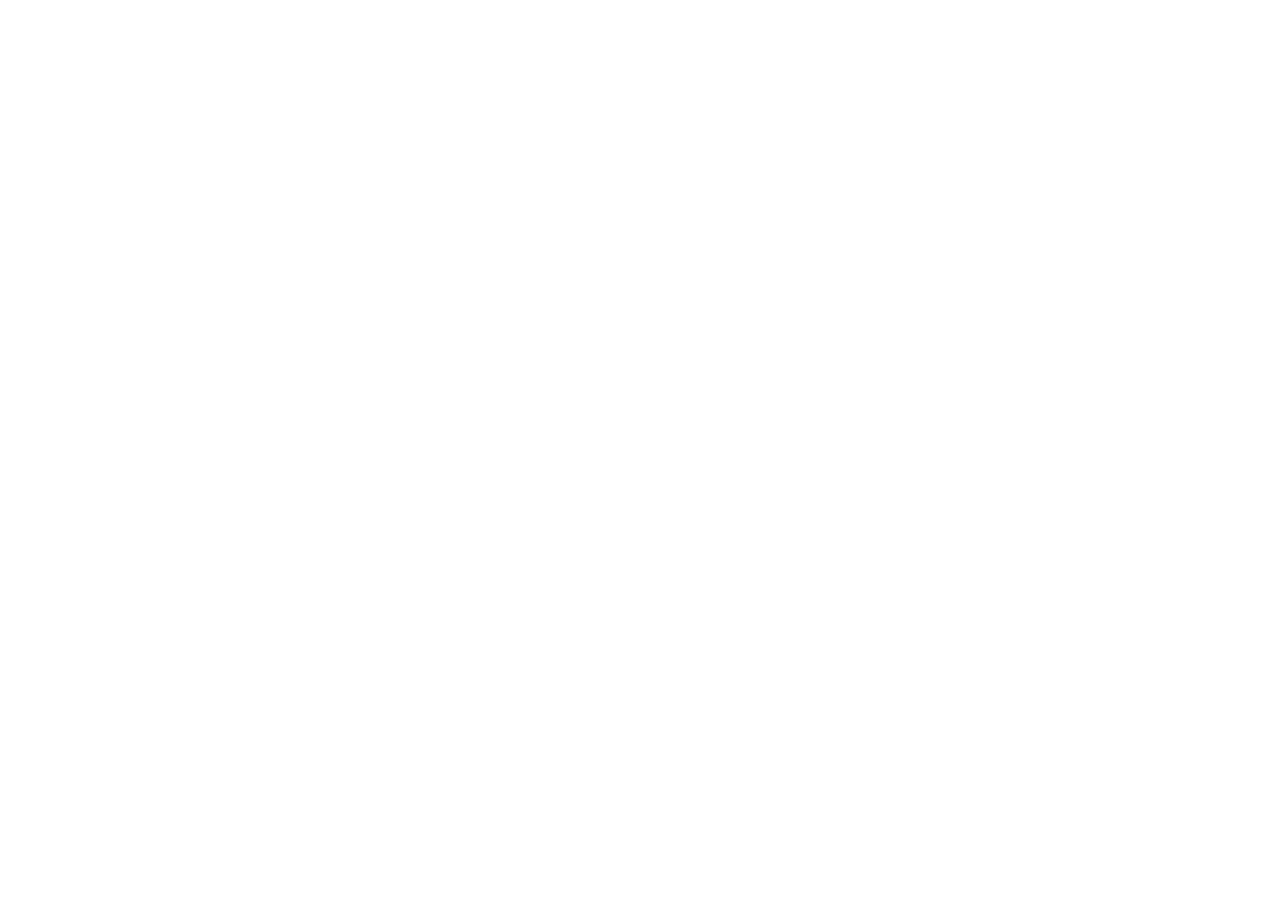
==== index.html @ c118fce3 "added file" ====
<!DOCTYPE html>
<html lang="en">
<head>
    <meta charset="UTF-8">
    <meta name="viewport" content="width=device-width, initial-scale=1.0">
    <title>Ecom</title>
    <link rel="preconnect" href="https://fonts.googleapis.com">
<link rel="preconnect" href="https://fonts.gstatic.com" crossorigin>
<link href="https://fonts.googleapis.com/css2?family=Poppins:ital,wght@0,100;0,200;0,300;0,400;0,500;0,600;0,700;0,800;0,900;1,100;1,200;1,300;1,400;1,500;1,600;1,700;1,800;1,900&display=swap" 
rel="stylesheet">

<link rel ="stylesheet" href ="style.css">

</head>
<body>
    
</body>
</html>
---- style.css ----
*{
    padding: 0;
    margin: 0;
}
body{
    font-family: 'Poppins',sans-serif;
}
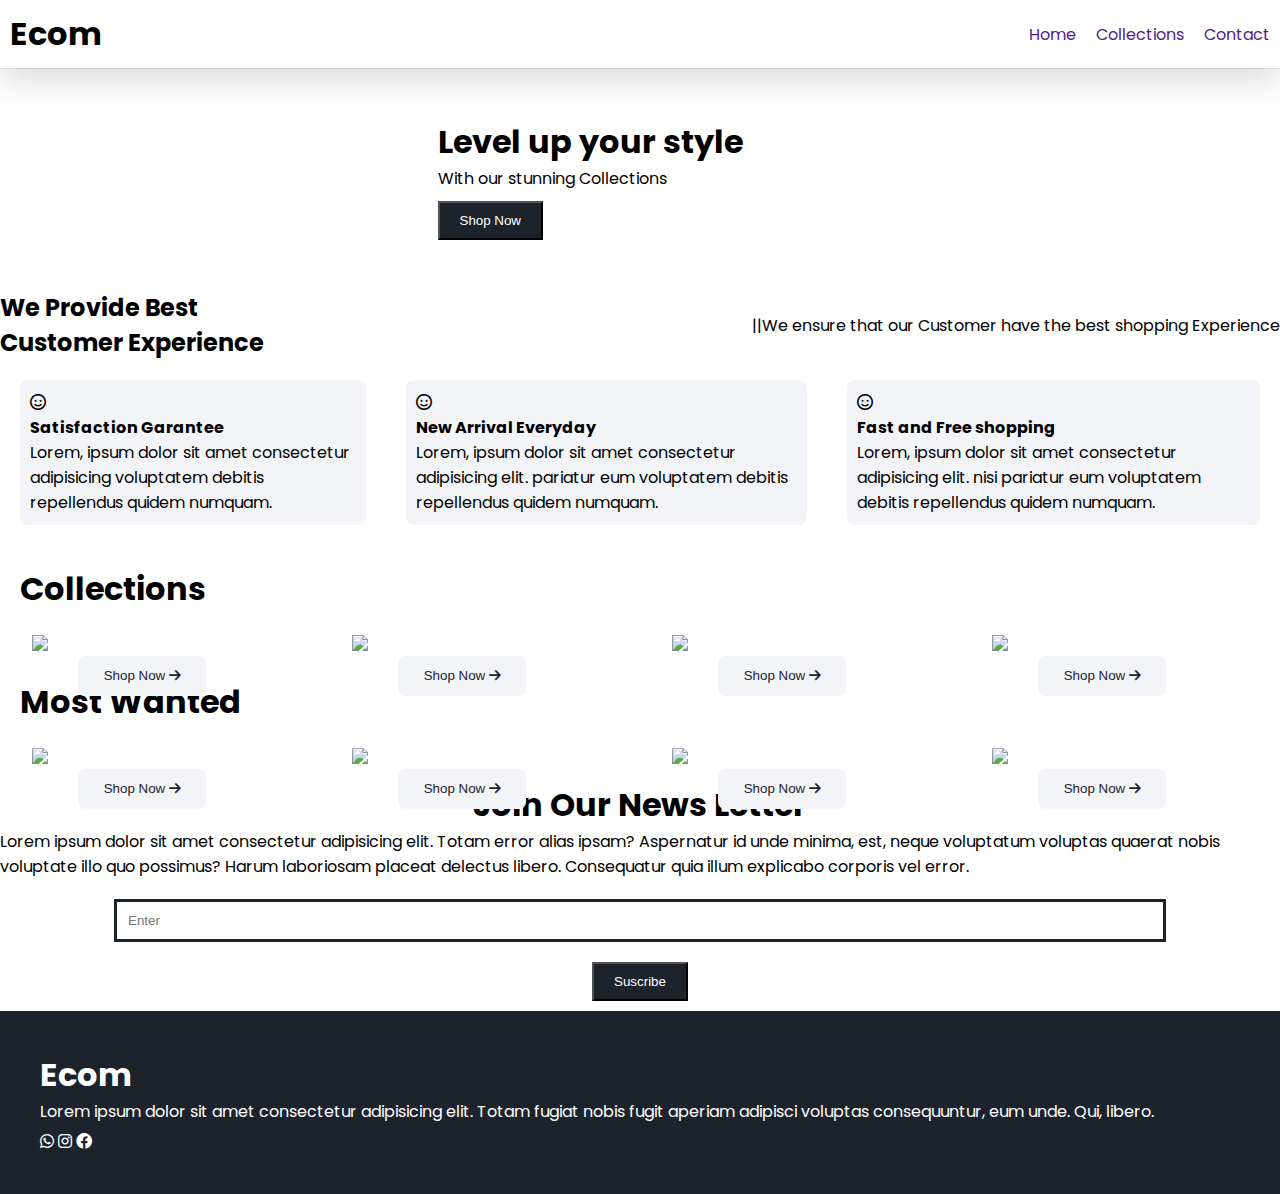
==== commit 8fcf8131: "commit changes" ====
--- a/index.html
+++ b/index.html
@@ -1,6 +1,7 @@
 <!DOCTYPE html>
 <html lang="en">
 <head>
+    
     <meta charset="UTF-8">
     <meta name="viewport" content="width=device-width, initial-scale=1.0">
     <title>Ecom</title>
@@ -10,9 +11,164 @@
 rel="stylesheet">
 
 <link rel ="stylesheet" href ="style.css">
-
+<head>
+    <link rel="stylesheet" href="https://cdnjs.cloudflare.com/ajax/libs/font-awesome/6.0.0/css/all.min.css">
+  </head>
+  
 </head>
 <body>
+    <nav class="navbar">
+        <h1>Ecom</h1>
+        <div class="navbar-links">
+            <p class="navbar-links"><a  href="">Home</a></p>
+            <p class="navbar-links"><a href="">Collections</a></p>
+            <p class="navbar-links"><a href="">Contact</a></pL>
+
+        </div> 
+
+        <div class="toggle-button " onclick = "showNavBar()">
+            <i class = "fa-solid fa-bars"></i>
+
+        </div>
+    </nav>
+
+    <nav class="side-navbar" >
+        <p style="text-align:right" onclick = "closeNavBar()">
+            <i class="fas fa-times" ></i>
+        </p>
+        <div>
+            <p class= "side-navbar-links"><a  href="">Home</a></p>
+            <p class="side-navbar-links"><a href="">Collections</a></p>
+            <p class="side-navbar-links"><a href="">Contact</a></pL>
+        </div>
+    </nav>
+
+<!---header-->
     
+<div class="head">
+    <div>
+    <h1>Level up your style</h1>
+    <p>With our stunning Collections</p>
+    <button class="Shop_Now">Shop Now</button>  
+    </div>
+        <div >
+            <img src="https://picsum.photos/300/300" alt="" class="header-image" >
+        </div>
+</div>
+<!--Service-->
+<div class="Service">
+    <div class = "Service_Container">
+        <h2>We Provide Best</h2>
+        <h2>Customer Experience</h2>
+    </div>
+    <div  >
+        <p class="service-para">||We ensure that our Customer have the best shopping Experience</p>
+    </div>
+    </div>
+    <div class="Service_Container2">
+        <div>
+            <i class="far fa-smile"></i>
+            <h4>Satisfaction Garantee</h4>
+            <p>Lorem, ipsum dolor sit amet consectetur adipisicing voluptatem debitis repellendus quidem numquam.</p>
+        </div>
+        <div>
+            <i class="far fa-smile"></i>
+            <h4>New Arrival Everyday</h4>
+            <p>Lorem, ipsum dolor sit amet consectetur adipisicing elit.  pariatur eum voluptatem debitis repellendus quidem numquam.</p>
+        </div>
+
+        <div>
+            <i class="far fa-smile"></i>
+            <h4>Fast and Free shopping</h4>
+            <p>Lorem, ipsum dolor sit amet consectetur adipisicing elit.  nisi pariatur eum voluptatem debitis repellendus quidem numquam.</p>
+        </div>
+    </div>
+<div class="T1" >
+        <h1 style="display: inline-block;" >Collections</h1>
+</div>
+<!--collections-->
+    <div class="collections">
+
+        <div class="collections-container"> 
+        <img src ="https://picsum.photos/200/200?1">
+        <button>Shop Now <i  class="fas fa-arrow-right"></i>
+          </button>
+    </div>    
+    <div class="collections-container"> 
+        <img src ="https://picsum.photos/200/200?2">
+        <button>Shop Now <i  class="fas fa-arrow-right"></i>
+            </button>
+
+    </div>
+  
+    <div class="collections-container"> 
+        <img src ="https://picsum.photos/200/200?3">
+        <button>Shop Now <i  class="fas fa-arrow-right"></i></button>
+    </div>
+  
+    <div class="collections-container"> 
+        <img src ="https://picsum.photos/200/200?4">
+        <button>Shop Now <i  class="fas fa-arrow-right"></i></button>
+    </div>
+    
+</div>
+
+<div class="T2" >
+    <h1 style="display: inline-block;" >Most Wanted</h1>
+</div>
+<!--Most Wanted-->
+<div class="collections">
+
+    <div class="collections-container"> 
+    <img src ="https://picsum.photos/200/200?1">
+    <button>Shop Now <i  class="fas fa-arrow-right"></i>
+      </button>
+</div>    
+<div class="collections-container"> 
+    <img src ="https://picsum.photos/200/200?2">
+    <button>Shop Now <i  class="fas fa-arrow-right"></i>
+        </button>
+
+</div>
+
+<div class="collections-container"> 
+    <img src ="https://picsum.photos/200/200?3">
+    <button>Shop Now <i  class="fas fa-arrow-right"></i></button>
+</div>
+
+<div class="collections-container"> 
+    <img src ="https://picsum.photos/200/200?4">
+    <button>Shop Now <i  class="fas fa-arrow-right"></i></button>
+</div>
+
+</div>
+<!--News-->
+<div class="News">
+    <h1>Join Our News Letter</h1>
+    <p>Lorem ipsum dolor sit amet consectetur adipisicing elit. Totam error alias ipsam? Aspernatur id unde minima, est, neque voluptatum voluptas quaerat nobis voluptate illo quo possimus? Harum laboriosam placeat delectus libero. Consequatur quia illum explicabo corporis vel error.</pL>
+        <div class="Input">
+            <input type="text" placeholder="Enter">
+        </div>
+        <div >
+            <button >Suscribe</button>
+        </div>
+</div>
+<!--End Card-->
+<div class="Endcard">
+    <div class="Endcard_container">
+        <div class="Endcard_box"></div>
+        <h1>Ecom</h1>
+        <p>Lorem ipsum dolor sit amet consectetur adipisicing elit. Totam fugiat nobis fugit aperiam adipisci voluptas consequuntur, eum unde. Qui, libero.</p>
+        <div class = "Endcard_icons">
+            <i class="fab fa-whatsapp"></i>
+            <i class="fab fa-instagram"></i>
+            <i class="fab fa-facebook"></i>
+
+        </div>
+    </div>
+
+</div>
+
+<script src="main.js"></script>
 </body>
 </html>--- a/style.css
+++ b/style.css
@@ -2,6 +2,211 @@
     padding: 0;
     margin: 0;
 }
+.navbar{
+    display: flex;
+    padding: 10px;
+    justify-content: space-between;
+    align-items: center;
+    padding: 10px;
+    box-shadow: rgba(0, 0, 0, 0.16) 0px 10px 36px 0px, rgba(0, 0, 0, 0.06) 0px 0px 0px 1px;
+}
+.navbar-links{
+    display: flex;
+    column-gap: 20px;
+}
+.navbar-links{
+    text-decoration: none;
+    color: #1D232C;
+}
 body{
     font-family: 'Poppins',sans-serif;
+}
+
+.navbar-links a{
+    text-decoration: none;
+}
+
+.navbar-links a:hover{
+    text-decoration: underline;
+    color: #1D232C;
+}
+
+.toggle-button{
+    display: none;
+}
+
+@media (max-width:600px)
+{
+    .toggle-button{
+        display: block;
+    }
+    .navbar-links{
+        display: none;
+    }
+    .header-image{
+        display: none;
+    }
+    .service-para{
+        display: none;
+    }
+    .Service_Container2{
+        flex-direction: column;
+    }
+    .collections-container{
+        flex-direction: row;
+    }
+}
+
+.side-navbar{
+    top: 0%;
+    left : -60%;
+    width: 50%;
+    height: 100%;
+    position: fixed;
+    background-color: #1D232C;
+    color: white;
+    padding: 20px;
+    transition: 1.5s;
+}
+
+.side-navbar-links {
+    
+   
+    margin-top: 20px;
+    margin-bottom: 10px;
+   
+    
+}
+.side-navbar a{
+    text-decoration: none;
+    color: white;
+}
+
+.side-navbar-links a:hover{
+    text-decoration: underline;
+}
+
+.head{
+    display: flex;
+    padding: 50px;
+    gap: 100px;
+    justify-content: center;
+}
+
+.Shop_Now{
+    padding-top:10px;
+    padding-bottom: 10px;
+    padding-left: 20px;
+    padding-right:20px; 
+    margin-top: 10px;
+    background-color: #1D232C;
+    color: white;
+    cursor: pointer;
+}
+
+.Service{
+    display: flex;
+    justify-content: space-between;
+    align-items: center;
+}
+
+.Service_Container2{
+    display: flex;
+    justify-content: space-evenly;
+    
+    
+}
+
+.Service_Container2 div{
+    background-color: #F2F4F7;
+    border-radius: 8px;
+    padding: 10px;
+    margin:20px;
+}
+.collections img{
+    position: relative;
+    position: relative;
+
+}
+.collections{
+    display: flex;
+    justify-content: space-around;   
+    flex-wrap: wrap;
+}
+.collections-container{
+    flex-basis: 20%;
+    position: relative;
+}
+.collections button{
+
+    padding-left: 10%;
+    padding-right: 10%;
+    padding-top: 5%;
+    padding-bottom: 5%;
+    margin-top: 10px;
+    background-color: #F2F4F7;
+    color: #1D232C ;
+    border-radius: 7px;
+    position: absolute;
+    top:50%;
+    left: 18%;
+    border: none;
+}
+    .collections{
+        display: flex;
+        justify-content: space-around;   
+        flex-wrap: wrap;
+    }
+    .collections-container{
+        flex-basis: 20%;
+        position: relative;
+    }
+    
+    
+
+
+.T1{
+    padding: 20px;
+    display: flex;
+    align-items: center;
+}
+
+.T2{
+    padding: 20px;
+    display: flex;
+    align-items: center;
+}
+.News{
+    margin-top: 10px;
+    display: flex;
+    flex-direction: column;
+    align-items: center;
+}
+.News Input{
+    margin-top: 20px;
+    padding: 11px;
+    border: solid #1D232C 3px;
+    width: 80vw;
+    margin-bottom: 10px;
+    
+}
+.News button{
+    padding-top:10px;
+    padding-bottom: 10px;
+    padding-left: 20px;
+    padding-right:20px; 
+    margin-top: 10px;
+    background-color: #1D232C;
+    color: white;
+    cursor: pointer;
+}
+.Endcard{
+    margin-top: 10px;
+    padding: 40px;
+    background-color: #1D232C;
+    color: white;
+}
+.Endcard_icons{
+    margin-top: 5px;
+    
 }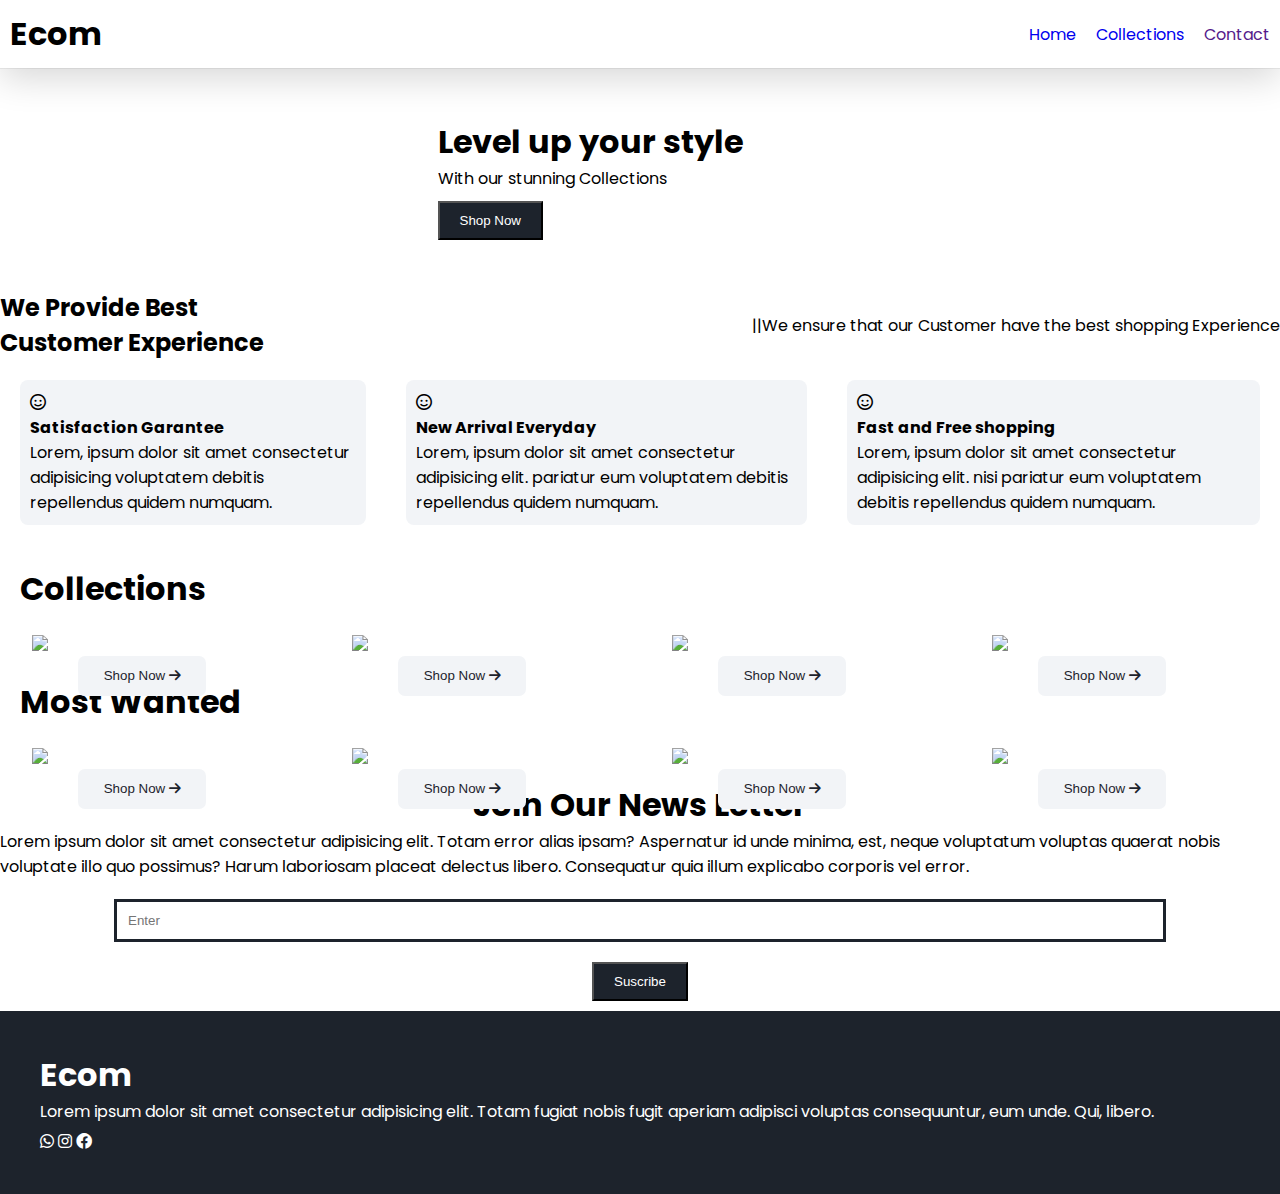
==== commit 38965561: "changes added" ====
--- a/index.html
+++ b/index.html
@@ -20,8 +20,8 @@
     <nav class="navbar">
         <h1>Ecom</h1>
         <div class="navbar-links">
-            <p class="navbar-links"><a  href="">Home</a></p>
-            <p class="navbar-links"><a href="">Collections</a></p>
+            <p class="navbar-links"><a  href="C:\Users\ecom\index.html">Home</a></p>
+            <p class="navbar-links"><a href="C:\Users\ecom\collections.html">Collections</a></p>
             <p class="navbar-links"><a href="">Contact</a></pL>
 
         </div> 
